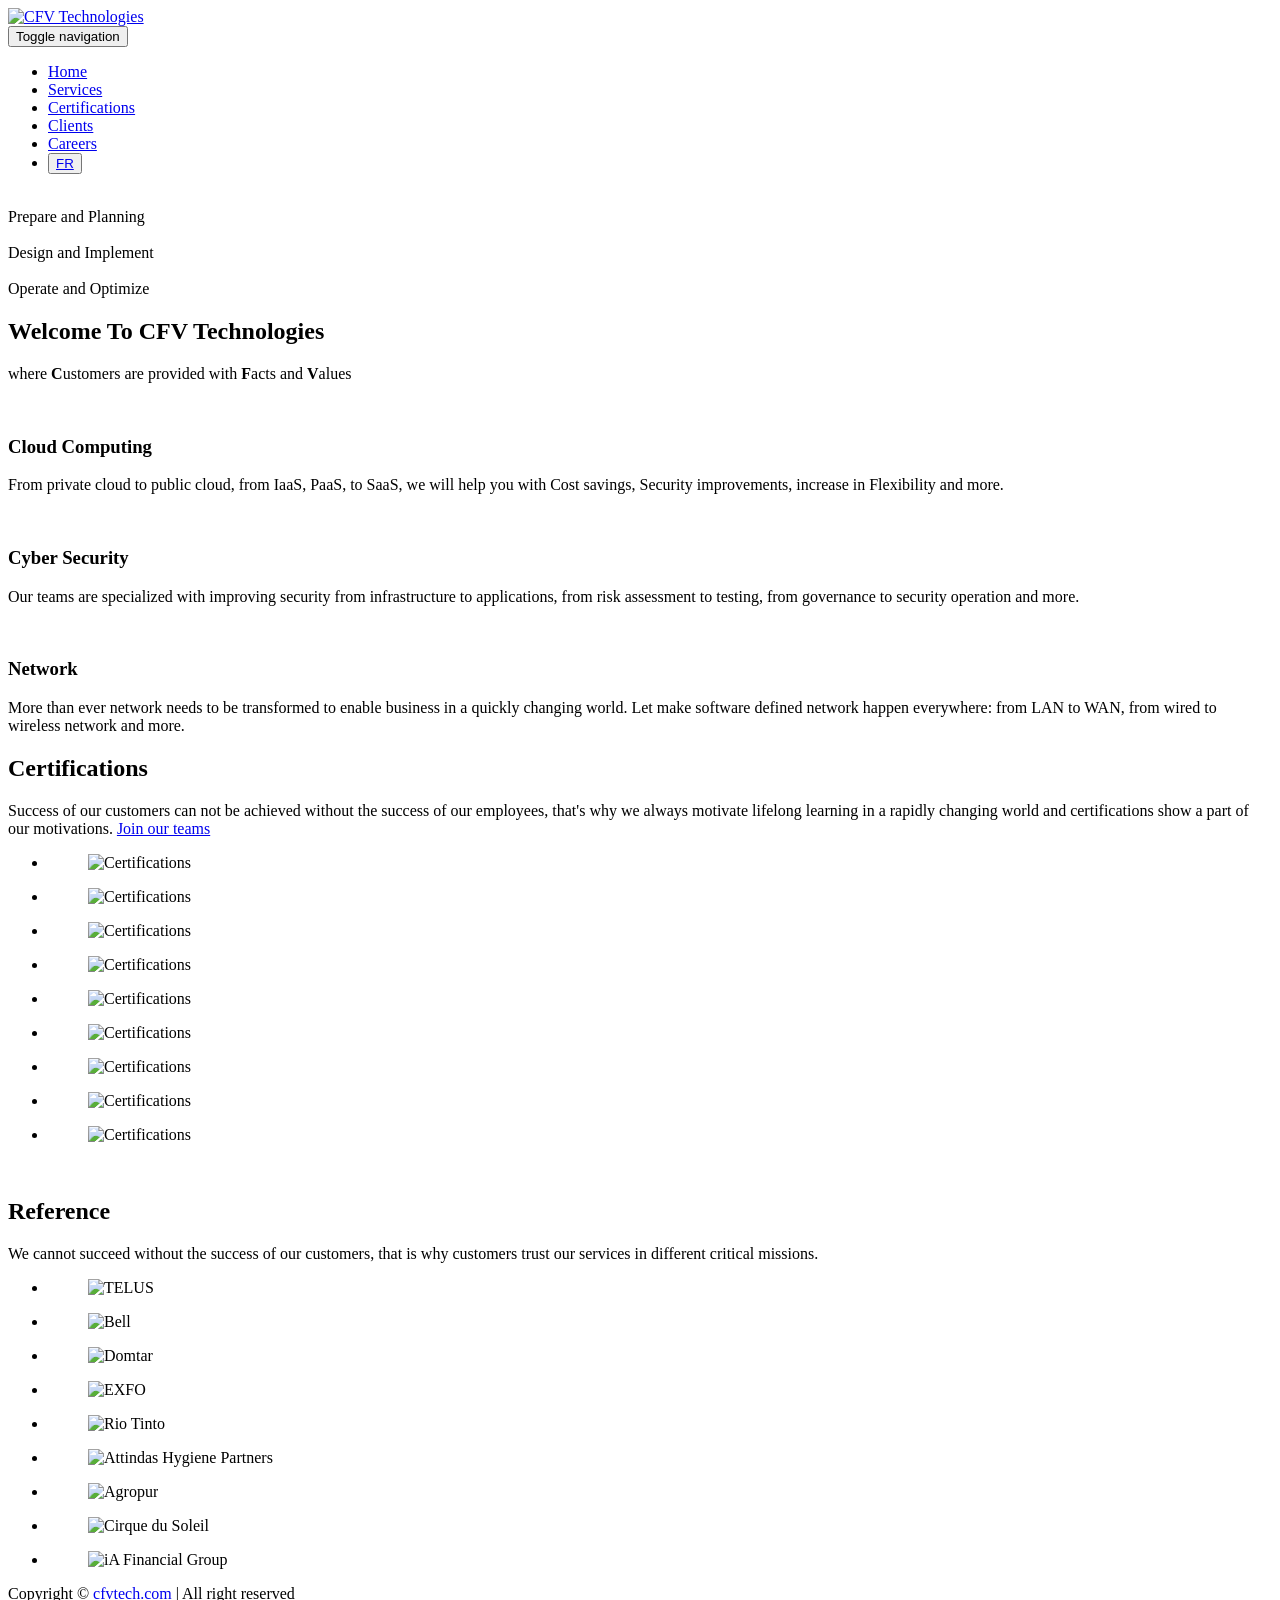
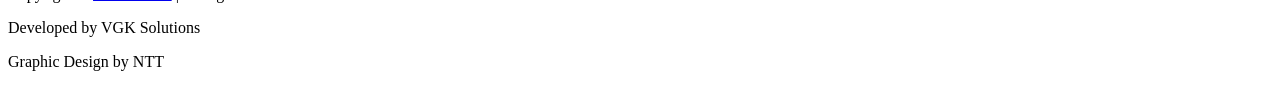
==== docs/en/index.html @ 9d57243c "Add files via upload" ====
<!DOCTYPE html>
<html lang="en">
<head>
    <meta charset="UTF-8">
    <meta name="viewport" content="width=device-width, initial-scale=1.0">
    <meta name="format-detection" content="telephone=no">
    <meta name="description" content="CFV Technologies – cloud computing, cyber security and network consulting.">
    <title>CFV Technologies</title>
    <link rel="canonical" href="https://cfvtech.com/en/">
    <link rel="alternate" hreflang="fr" href="https://cfvtech.com/">
    <link rel="alternate" hreflang="en" href="https://cfvtech.com/en/">
    <link rel="icon" href="../assets/images/logo.ico" type="image/x-icon">
    <link href="https://fonts.googleapis.com/css?family=Roboto|Open+Sans&amp;display=swap" rel="stylesheet">
    <link href="../assets/css/reset.css" rel="stylesheet">
    <link href="../assets/css/font-awesome.css" rel="stylesheet">
    <link href="../assets/css/bootstrap.css" rel="stylesheet">
    <link href="../assets/css/slick.css" rel="stylesheet">
    <link href="../assets/css/theme-color/default-theme.css" rel="stylesheet">
    <link href="../assets/css/styles.css" rel="stylesheet">
    <link href="../assets/css/static.css" rel="stylesheet">
</head>
<body class="page">
    <a class="scrollToTop" href="#"><i class="fa fa-angle-up"></i></a>
    <header id="mu-header">
        <div class="container">
            <nav class="navbar navbar-default mu-main-navbar" role="navigation">
                <div class="navbar-header">
                    <a class="navbar-brand" href="index.html"><img src="../assets/images/logo-1.jpg" alt="CFV Technologies"></a>
                    <div class="navbar-btn">
                        <button type="button" class="navbar-toggle collapsed" data-toggle="collapse" data-target="#navbar" aria-expanded="false" aria-controls="navbar">
                            <span class="sr-only">Toggle navigation</span>
                            <span class="icon-bar"></span><span class="icon-bar"></span><span class="icon-bar"></span>
                        </button>
                    </div>
                </div>
                <div id="navbar" class="navbar-collapse collapse">
                    <ul id="top-menu" class="nav navbar-nav navbar-right mu-main-nav">
                        <li><a href="index.html">Home</a></li>
                        <li><a href="#mu-services">Services</a></li>
                        <li><a href="#mu-certifications">Certifications</a></li>
                        <li><a href="#mu-reference">Clients</a></li>
                        <li><a href="careers.html">Careers</a></li>
                        <li><button class="btn-cfv btn-lang"><a href="../index.html" hreflang="fr" lang="fr">FR</a></button></li>
                    </ul>
                </div>
            </nav>
        </div>
    </header>
    <section id="mu-slider">
        <div class="mu-slider-area">
        <div class="mu-top-slider">
            <div class="mu-top-slider-single">
                <img src="../assets/images/slider-1-1.png" alt="">
                <div class="mu-top-slider-content"><span class="mu-slider-small-title">Prepare and Planning</span></div>
            </div>
            <div class="mu-top-slider-single">
                <img src="../assets/images/slider-2-2.png" alt="">
                <div class="mu-top-slider-content"><span class="mu-slider-small-title">Design and Implement</span></div>
            </div>
            <div class="mu-top-slider-single">
                <img src="../assets/images/slider-3-3.png" alt="">
                <div class="mu-top-slider-content"><span class="mu-slider-small-title">Operate and Optimize</span></div>
            </div>
        </div>
        </div>
    </section>

    <div id="mu-services">
        <div class="container">
        <div class="services-content">
            <div class="welcome-content">
                <h2>Welcome To CFV Technologies</h2>
                <p>where <strong>C</strong>ustomers are provided with <strong>F</strong>acts and <strong>V</strong>alues</p>
            </div>
            <div class="service-container">
                <div class="service-column">
                    <div class="service-icon"><img src="../assets/images/cloud.png" alt=""></div>
                    <div class="column-heading"><h3>Cloud Computing</h3></div>
                    <div class="service-text"><p>From private cloud to public cloud, from IaaS, PaaS, to SaaS, we will help you with Cost savings, Security improvements, increase in Flexibility and more.</p></div>
                </div>
                <div class="service-column">
                    <div class="service-icon"><img src="../assets/images/cyber.png" alt=""></div>
                    <div class="column-heading"><h3>Cyber Security</h3></div>
                    <div class="service-text"><p>Our teams are specialized with improving security from infrastructure to applications, from risk assessment to testing, from governance to security operation and more.</p></div>
                </div>
                <div class="service-column">
                    <div class="service-icon"><img src="../assets/images/network.png" alt=""></div>
                    <div class="column-heading"><h3>Network</h3></div>
                    <div class="service-text"><p>More than ever network needs to be transformed to enable business in a quickly changing world. Let make software defined network happen everywhere: from LAN to WAN, from wired to wireless network and more.</p></div>
                </div>
            </div>
        </div>
        </div>
    </div>

    <div id="mu-certifications">
        <div class="container">
            <div class="cert-content">
                <h2>Certifications</h2>
                <p>Success of our customers can not be achieved without the success of our employees, that's why we always motivate lifelong learning in a rapidly changing world and certifications show a part of our motivations. <span><a href="careers.html">Join our teams</a></span></p>
            </div>
        </div>
    <div class="animation-content">
        <div class="container">
            <div class="mu-chef-content">
                <ul class="mu-chef-nav">
                    <li><div class="mu-single-chef"><figure class="mu-single-chef-img"><img src="../assets/images/cert-1.png" alt="Certifications"></figure></div></li>
                    <li><div class="mu-single-chef"><figure class="mu-single-chef-img"><img src="../assets/images/cert-2.png" alt="Certifications"></figure></div></li>
                    <li><div class="mu-single-chef"><figure class="mu-single-chef-img"><img src="../assets/images/cert-3.png" alt="Certifications"></figure></div></li>
                    <li><div class="mu-single-chef"><figure class="mu-single-chef-img"><img src="../assets/images/cert-4.png" alt="Certifications"></figure></div></li>
                    <li><div class="mu-single-chef"><figure class="mu-single-chef-img"><img src="../assets/images/cert-5.png" alt="Certifications"></figure></div></li>
                    <li><div class="mu-single-chef"><figure class="mu-single-chef-img"><img src="../assets/images/cert-6.png" alt="Certifications"></figure></div></li>
                    <li><div class="mu-single-chef"><figure class="mu-single-chef-img"><img src="../assets/images/cert-7.png" alt="Certifications"></figure></div></li>
                    <li><div class="mu-single-chef"><figure class="mu-single-chef-img"><img src="../assets/images/cert-8.png" alt="Certifications"></figure></div></li>
                    <li><div class="mu-single-chef"><figure class="mu-single-chef-img"><img src="../assets/images/cert-9.png" alt="Certifications"></figure></div></li>
                </ul>
            </div>
        </div>
    </div>
    </div>

    <div id="mu-reference">
        <div class="container">
            <div class="ref-content">
                <div class="ref-img"><img src="../assets/images/logo-grey.png" alt=""></div>
                <div class="ref-container">
                    <h2>Reference</h2>
                    <p>We cannot succeed without the success of our customers, that is why customers trust our services in different critical missions.</p>
                </div>
            </div>
        </div>
    <div class="animation-content">
        <div class="container">
            <div class="mu-chef-content">
                <ul class="mu-chef-nav">
                    <li><div class="mu-single-chef"><figure class="mu-single-chef-img"><img src="../assets/images/telus.png" alt="TELUS"></figure></div></li>
                    <li><div class="mu-single-chef"><figure class="mu-single-chef-img"><img src="../assets/images/bell.png" alt="Bell"></figure></div></li>
                    <li><div class="mu-single-chef"><figure class="mu-single-chef-img"><img src="../assets/images/domtar.png" alt="Domtar"></figure></div></li>
                    <li><div class="mu-single-chef"><figure class="mu-single-chef-img"><img src="../assets/images/exfo.png" alt="EXFO"></figure></div></li>
                    <li><div class="mu-single-chef"><figure class="mu-single-chef-img"><img src="../assets/images/rio.png" alt="Rio Tinto"></figure></div></li>
                    <li><div class="mu-single-chef"><figure class="mu-single-chef-img"><img src="../assets/images/attindas.png" alt="Attindas Hygiene Partners"></figure></div></li>
                    <li><div class="mu-single-chef"><figure class="mu-single-chef-img"><img src="../assets/images/Agropur.png" alt="Agropur"></figure></div></li>
                    <li><div class="mu-single-chef"><figure class="mu-single-chef-img"><img src="../assets/images/Cirque.png" alt="Cirque du Soleil"></figure></div></li>
                    <li><div class="mu-single-chef"><figure class="mu-single-chef-img"><img src="../assets/images/IA_F.png" alt="iA Financial Group"></figure></div></li>
                </ul>
            </div>
        </div>
    </div>
    </div>

    <div id="mu-copyright">
        <div class="container">
            <div class="copyright">
                <div class="copyright-term">
                    <p class="footer--text">Copyright &copy; <a href="https://cfvtech.com" class="footer--text web__link">cfvtech.com</a> | All right reserved</p>
                    <p class="footer--text">Developed by VGK Solutions</p>
                    <p class="footer--text">Graphic Design by NTT</p>
                </div>
            </div>
        </div>
    </div>

    <script src="../assets/js/jquery.min.js"></script>
    <script src="../assets/js/bootstrap.js"></script>
    <script src="../assets/js/slick.js"></script>
    <script src="../assets/js/site.js"></script>
</body>
</html>
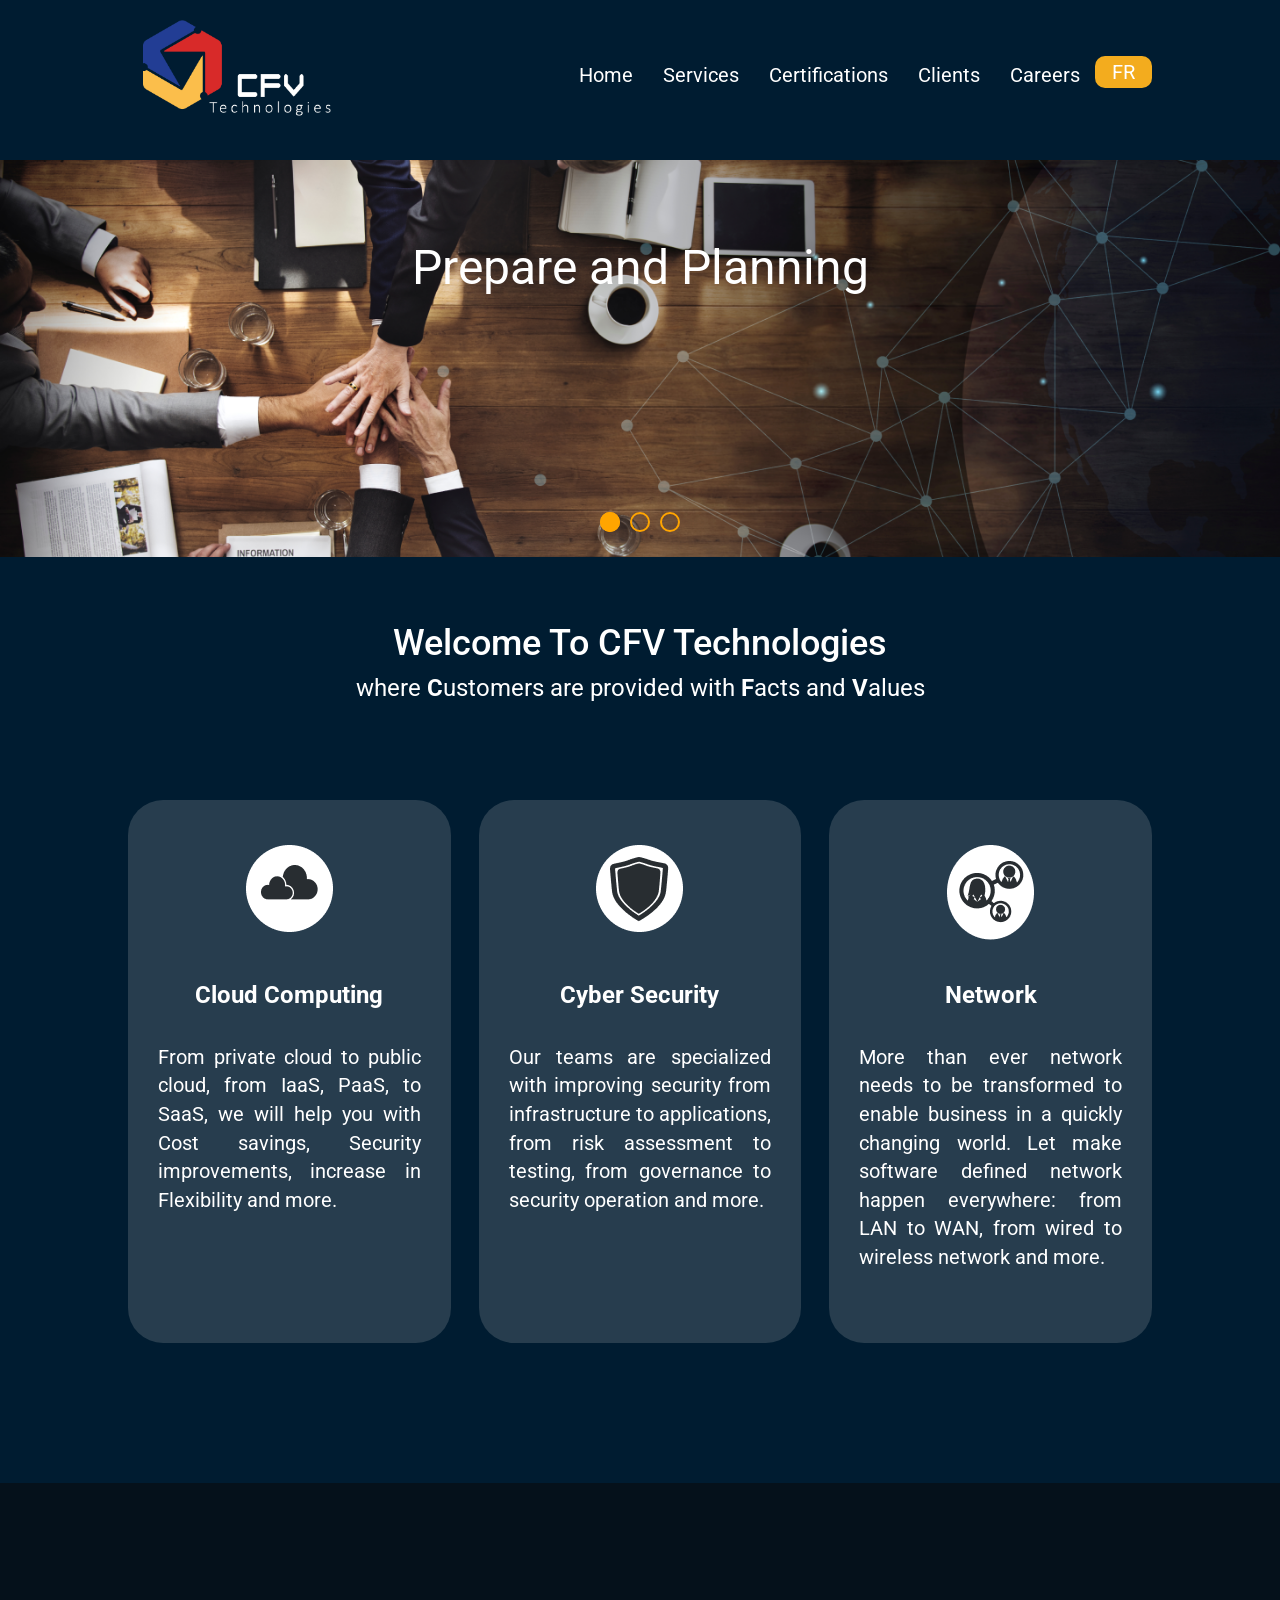
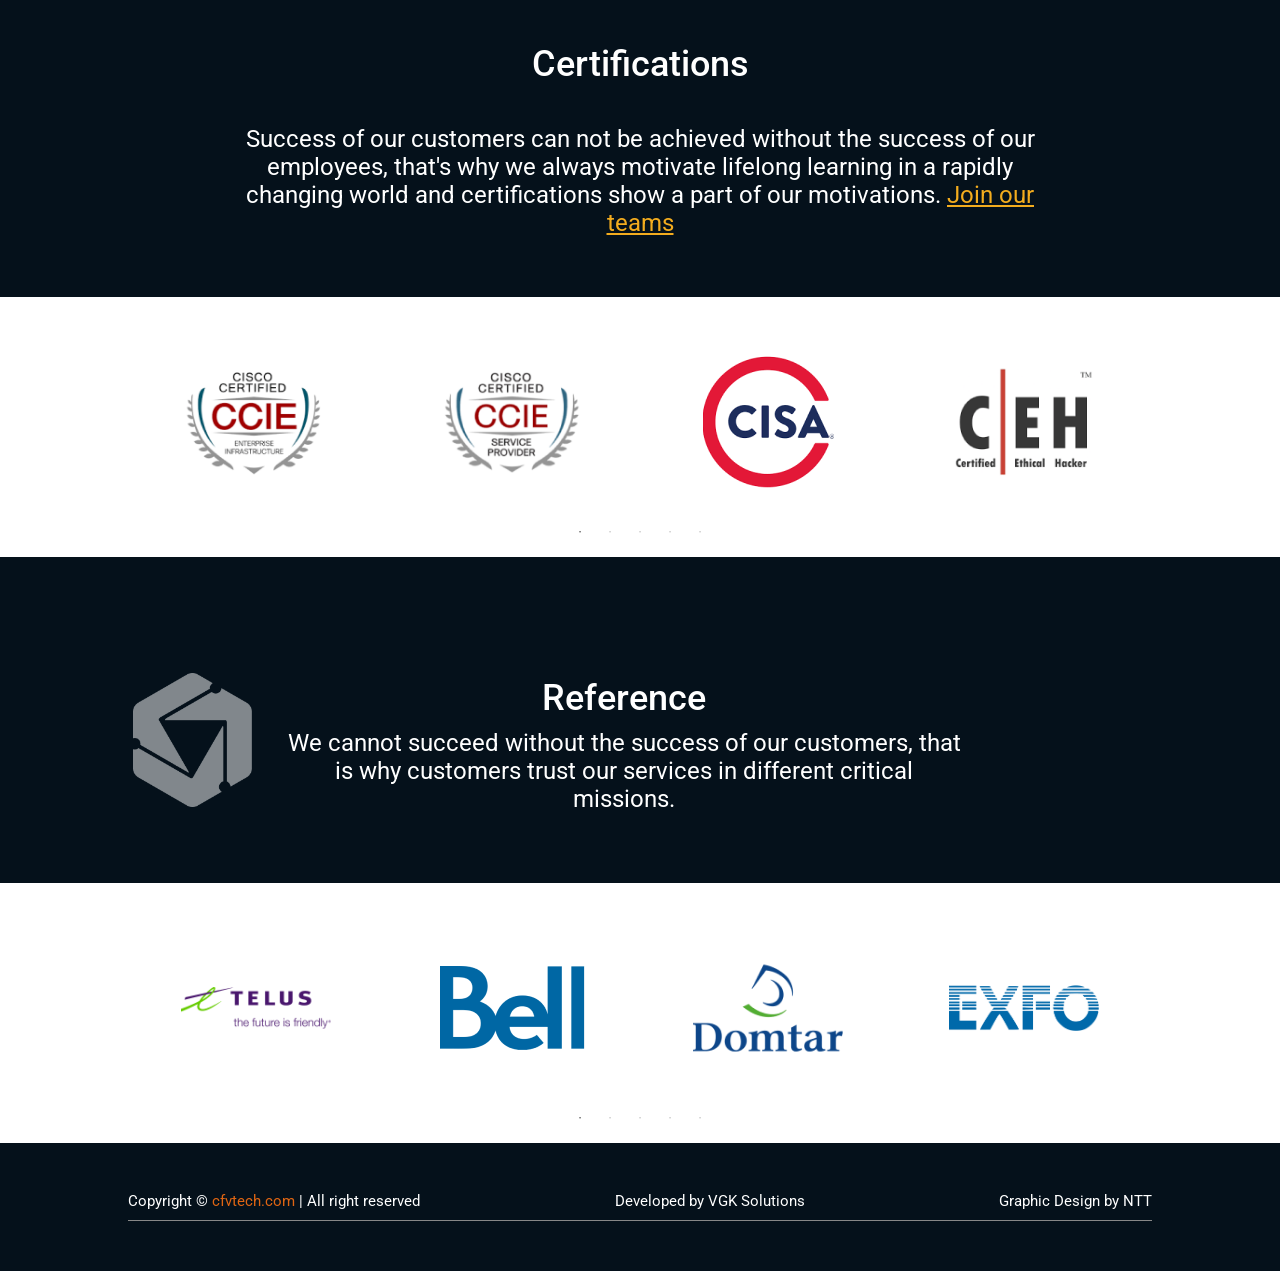
==== commit b47c2427: "Add files via upload" ====
--- a/docs/en/index.html
+++ b/docs/en/index.html
@@ -17,7 +17,7 @@
     <link href="../assets/css/slick.css" rel="stylesheet">
     <link href="../assets/css/theme-color/default-theme.css" rel="stylesheet">
     <link href="../assets/css/styles.css" rel="stylesheet">
-    <link href="../assets/css/static.css" rel="stylesheet">
+    <link href="../assets/css/static.css?v=2026-10-15b" rel="stylesheet">
 </head>
 <body class="page">
     <a class="scrollToTop" href="#"><i class="fa fa-angle-up"></i></a>
@@ -163,6 +163,6 @@
     <script src="../assets/js/jquery.min.js"></script>
     <script src="../assets/js/bootstrap.js"></script>
     <script src="../assets/js/slick.js"></script>
-    <script src="../assets/js/site.js"></script>
+    <script src="../assets/js/site.js?v=2026-10-15b"></script>
 </body>
 </html>
--- a/docs/assets/css/theme-color/default-theme.css
+++ b/docs/assets/css/theme-color/default-theme.css
@@ -0,0 +1,106 @@
+
+/*=======================================
+Template Design By MarkUps.
+Author URI : http://www.markups.io/
+========================================*/
+
+.scrollToTop {
+  background-color: #FFA500;
+  border: 2px solid #FFA500;
+}
+
+.mu-readmore-btn,
+.mu-browsmore-btn,
+.mu-main-navbar .mu-main-nav li a:hover,
+.mu-main-navbar .mu-main-nav li a:focus,
+.navbar-default .navbar-nav > .active > a,
+.navbar-default .navbar-nav > .active > a:hover,
+.navbar-default .navbar-nav > .active > a:focus,
+.mu-top-slider .mu-top-slider-single .mu-top-slider-content .mu-slider-small-title,
+.mu-about-us-right ul li:before,
+.mu-title .mu-subtitle,
+.mu-menu-item-nav li .media .media-body .media-heading a:hover,
+.mu-menu-item-nav li .media .media-body .media-heading a:focus,
+.mu-menu-item-nav li .media .media-body .mu-menu-price,
+.mu-chef-nav .slick-list li .mu-single-chef .mu-single-chef-info h4,
+.mu-footer-copyright p a:hover,
+.mu-footer-copyright p a:focus,
+.navbar-default .navbar-nav .open .dropdown-menu > li > a:hover,
+.navbar-default .navbar-nav .open .dropdown-menu > li > a:focus,
+.mu-main-navbar .navbar-header .navbar-brand span {
+  color: #FFA500;
+}
+
+.mu-readmore-btn::after,
+.mu-testimonial-slider .slick-dots li,
+.mu-top-slider .slick-dots li button,
+.mu-opening-hour {
+  border: 2px solid #FFA500;
+}
+
+.mu-readmore-btn:hover,
+.mu-readmore-btn:focus,
+.mu-restaurant-menu li a,
+.mu-testimonial-slider .slick-dots .slick-active,
+.mu-chef-nav .slick-list li .mu-single-chef .mu-single-chef-social a:hover,
+.mu-chef-nav .slick-list li .mu-single-chef .mu-single-chef-social a:focus,
+.mu-footer-social a:hover,
+.mu-footer-social a:hover,
+.navbar-default .navbar-toggle .icon-bar,
+.datepicker .datepicker-switch:hover,
+.datepicker .prev:hover,
+.datepicker .next:hover,
+.datepicker tfoot tr th:hover,
+.datepicker table tr td.day:hover,
+.mu-counter-nav li .mu-single-counter,
+.mu-top-slider .slick-dots li.slick-active button::before  {
+  background-color: #FFA500;
+}
+
+.mu-readmore-btn:hover::after,
+.mu-readmore-btn:focus::after,
+.mu-reservation-form input[type="text"]:focus,
+.mu-reservation-form input[type="email"]:focus,
+.mu-reservation-form select:focus,
+.mu-reservation-form textarea:focus,
+.mu-contact-form input[type="text"]:focus,
+.mu-contact-form input[type="email"]:focus,
+.mu-contact-form textarea:focus {
+  border-color: #FFA500;
+}
+
+.mu-browsmore-btn:hover,
+.mu-browsmore-btn:focus,
+.mu-top-slider .slick-prev:hover,
+.mu-top-slider .slick-prev:focus,
+.mu-top-slider .slick-next:hover,
+.mu-top-slider .slick-next:focus,
+.mu-send-btn:hover,
+.mu-send-btn:focus {
+  background-color: #FFA500;
+  border-color: #FFA500;
+}
+
+
+.mu-restaurant-menu li a:hover,
+.mu-restaurant-menu li a:focus,
+.mu-restaurant-menu li.active a,
+.mu-restaurant-menu li.active a:hover,
+.mu-restaurant-menu li.active a:focus {
+  color: #FFA500;
+  border-color: #FFA500 #FFA500 transparent;
+}
+
+
+
+
+
+
+
+
+
+
+/*=======================================
+Template Design By MarkUps.
+Author URI : http://www.markups.io/
+========================================*/
--- a/docs/assets/css/styles.css
+++ b/docs/assets/css/styles.css
@@ -0,0 +1,1940 @@
+/*==========
+ BASIC
+============*/
+@import url("https://fonts.googleapis.com/css?family=Roboto");
+body {
+    min-height: 100vh;
+}
+.page {
+    font-family: "Roboto";
+    width: 100%;
+    
+}
+.container {
+  width: 90%;
+  padding-right: 5%;
+  padding-left: 5%;
+}
+a {
+  color: #ffffff;
+  text-decoration: none;
+}
+a:hover,
+a:focus {
+  color: #ffffff;
+  text-decoration: none;
+}
+
+button {
+  border: none;
+}
+
+img {
+  border: none;
+  max-width: 100%;
+}
+
+.logo-wrap {
+  width: auto;
+}
+
+.logo {
+  width: 107px;
+  cursor: pointer;
+}
+
+.btn-cfv {
+  background-color: #f3ac1e;
+  color: #ffffff;
+  cursor: pointer;
+}
+figure {
+  margin-block-start: 0;
+  margin-block-end: 0;
+  margin-inline-start: 0;
+  margin-inline-end: 0;
+}
+
+/*==================
+   HEADER SECTION
+  ====================*/
+
+#mu-header {
+  background-color: #001c31;
+  position: fixed;
+  left: 0;
+  top: 0;
+  right: 0;
+  width: 100%;
+  z-index: 999;
+}
+
+/*==================
+   NAVBAR SECTION
+  ====================*/
+.mu-main-navbar {
+  background-color: transparent;
+  border: none;
+  padding-top: 20px;
+  padding-bottom: 20px;
+  margin-bottom: 0;
+  -webkit-transition: all 0.5s;
+  -moz-transition: all 0.5s;
+  -ms-transition: all 0.5s;
+  -o-transition: all 0.5s;
+  transition: all 0.5s;
+}
+
+.mu-main-navbar .mu-main-nav {
+  margin-top: 30px;
+}
+
+.mu-main-navbar .mu-main-nav li a {
+  color: #fff;
+  font-size: 20px;
+  -webkit-transition: all 0.5s;
+  -moz-transition: all 0.5s;
+  -ms-transition: all 0.5s;
+  -o-transition: all 0.5s;
+  transition: all 0.5s;
+}
+
+.mu-main-navbar .mu-main-nav .dropdown-menu {
+  background-color: #fff;
+  border-radius: 0;
+}
+
+.mu-main-navbar .mu-main-nav .dropdown-menu li a {
+  padding: 10px 20px;
+}
+
+.btn-lang {
+    display: flex;
+    align-items: center;
+    justify-content: center;
+    width: 57px;
+    height: 32px;
+    font-size: 24px;
+    border-radius: 10px;
+    text-align: center;
+    margin-top: 6px;
+}
+
+.mu-main-navbar .mu-main-nav li .btn-lang a {
+    padding: 0;   
+}
+
+.mu-main-navbar .navbar-header .navbar-brand {
+    color: #333;
+    display: inline-block;
+    font-weight: 700;
+    font-size: 45px;
+    padding-top: 0px;
+    height: 100px;
+    padding-bottom: 0px;
+    -webkit-transition: all 0.5s;
+    -moz-transition: all 0.5s;
+    -ms-transition: all 0.5s;
+    -o-transition: all 0.5s;
+    transition: all 0.5s;
+}
+
+.mu-main-navbar .navbar-header .navbar-brand img {
+  width: 100%;
+  max-height: 100%;
+  margin-top: 0px;
+}
+
+.mu-main-navbar .navbar-header .navbar-brand-small {
+  margin-top: 16px;
+  width: 105px;
+}
+
+.mu-main-navbar .navbar-header .navbar-brand-small span {
+  margin-top: -4px;
+}
+
+.navbar-default .navbar-nav > .active > a,
+.navbar-default .navbar-nav > .active > a:hover,
+.navbar-default .navbar-nav > .active > a:focus {
+  background-color: transparent;
+}
+
+/*scrol to top*/
+
+.scrollToTop {
+  bottom: 60px;
+  color: #fff;
+  display: none;
+  font-size: 30px;
+  line-height: 50px;
+  position: fixed;
+  right: 20px;
+  text-align: center;
+  text-decoration: none;
+  width: 55px;
+  z-index: 999;
+  -webkit-transition: all 0.5s ease 0s;
+  -moz-transition: all 0.5s ease 0s;
+  -ms-transition: all 0.5s ease 0s;
+  -o-transition: all 0.5s ease 0s;
+  transition: all 0.5s ease 0s;
+  height: 55px;
+  border-radius: 50%;
+}
+
+.scrollToTop:hover,
+.scrollToTop:focus {
+  color: #fff;
+}
+/*==================
+	SLIDER SECTION
+====================*/
+
+#mu-slider {
+    display: flex;
+    background-color: #001c31;
+    width: 100%;
+}
+
+.mu-slider-area {
+  display: flex;
+  padding-top: 16rem;
+  width: 100%;
+}
+
+.mu-top-slider {
+  display: flex;
+  width: 100%;
+}
+
+.mu-top-slider-single {
+  display: flex;
+  width: 100%;
+}
+.slick-track {
+    margin: 0;
+    column-gap: 0px;
+}
+
+.mu-top-slider .mu-top-slider-single:after {
+    background-color: rgba(0, 0, 0, 0);
+    bottom: 0;
+    content: "";
+    left: 0;
+    position: absolute;
+    right: 0;
+    top: 0;
+    z-index: 9;
+    width: 100%;
+}
+
+.mu-top-slider .mu-top-slider-single img {
+  width: 100%;
+  height: auto;
+}
+
+.mu-top-slider .mu-top-slider-single .mu-top-slider-content {
+  position: absolute;
+  left: 0;
+  top: 20%;
+  right: 0;
+  text-align: center;
+  z-index: 99;
+}
+
+.mu-top-slider
+  .mu-top-slider-single
+  .mu-top-slider-content
+  .mu-slider-small-title {
+  font-family: "Roboto";
+  font-size: 48px;
+  line-height: 56px;
+  color: #ffffff;
+}
+
+.mu-top-slider .mu-top-slider-single .mu-top-slider-content .mu-slider-title {
+  color: #fff;
+  font-size: 70px;
+  line-height: 90px;
+}
+
+.mu-top-slider .slick-prev::before {
+  content: "\f177";
+  font-family: fontAwesome;
+}
+
+.mu-top-slider .slick-next::before {
+  content: "\f178";
+  font-family: fontAwesome;
+}
+
+.mu-top-slider .slick-prev,
+.mu-top-slider .slick-next {
+  background-color: transparent;
+  border: 2px solid #888;
+  height: 60px;
+  top: 50%;
+  width: 70px;
+  -webkit-transition: all 0.5s;
+  -moz-transition: all 0.5s;
+  -ms-transition: all 0.5s;
+  -o-transition: all 0.5s;
+  transition: all 0.5s;
+}
+
+.mu-top-slider .slick-prev::before,
+.mu-top-slider .slick-next::before {
+  color: #888;
+}
+
+.mu-top-slider .slick-prev:hover,
+.mu-top-slider .slick-prev:focus,
+.mu-top-slider .slick-next:hover,
+.mu-top-slider .slick-next:focus {
+  color: #fff;
+}
+
+.mu-top-slider .slick-prev:hover::before,
+.mu-top-slider .slick-prev:focus::before,
+.mu-top-slider .slick-next:hover::before,
+.mu-top-slider .slick-next:focus::before {
+  color: #fff;
+}
+
+.mu-top-slider .slick-prev {
+  left: 20px;
+}
+
+.mu-top-slider .slick-next {
+  right: 20px;
+}
+
+.mu-top-slider .slick-dots {
+  bottom: 20px;
+}
+
+.mu-top-slider .slick-dots li button {
+  border-radius: 50%;
+}
+
+.mu-top-slider .slick-dots li button::before {
+  color: transparent;
+  background: transparent;
+  border-radius: 50%;
+  -webkit-transition: all 0.5s;
+  -o-transition: all 0.5s;
+  transition: all 0.5s;
+}
+
+.mu-top-slider .slick-dots li.slick-active button::before {
+  color: transparent;
+  border-radius: 50%;
+  opacity: 1;
+}
+/*=============================================
+=            SERVICES SECTION                   =
+=============================================*/
+#mu-services {
+    background-color: #001c31;
+    width: 100%;
+}
+
+.services-content {
+    display: flex;
+    flex-direction: column;
+    align-items: center;
+    padding-top: 40px;   
+}
+.welcome-content {
+  display: flex;
+  flex-direction: column;
+  align-items: center;
+  justify-content: center;
+  color: #ffffff;
+  padding-bottom: 38px;
+}
+
+.welcome-content h2 {
+  font-size: 36px;
+  line-height: 42px;
+}
+
+.welcome-content p {
+  font-size: 24px;
+  line-height: 28px;
+}
+.service-container {
+  display: flex;
+  align-items: flex-start;
+  justify-content: space-between;
+  width: 100%; 
+  background-repeat: no-repeat;
+  background-size: cover;
+  padding-top: 50px;
+  padding-bottom: 140px;
+}
+.service-column {
+    display: flex;
+    flex-direction: column;
+    align-items: center;    
+    width: 30%;    
+    padding: 45px 45px 45px 45px;
+    background-color: rgba(196, 196, 196, 0.2);
+    border-radius: 35px;
+    font-family: "Roboto";
+}
+/*Icons*/
+.service-icon {
+  width: 87px;
+  height: 87px;
+}
+
+.service-icon img {
+    max-width: 100%;
+}
+
+.column-heading {
+  display: flex;
+  align-items: center;
+  padding-top: 30px;
+
+}
+
+.column-heading h3 {
+  color: #ffffff;
+  font-size: 24px;
+  font-weight: 700;
+  text-align: center;
+}
+
+.service-text {
+    display: flex;
+    align-items: flex-start;
+    justify-content: flex-start;    
+    padding-bottom: 50px;
+    padding-top: 25px;
+    height: 230px;
+}
+
+.service-text p {
+    padding-bottom: 2rem;
+    color: #ffffff;
+    font-size: 20px;
+    text-align: justify;
+}
+
+.service-btn-block {
+    bottom: 0;
+    margin-bottom: 0px;
+    margin-top: 40px;
+}
+
+.btn-more {
+    border-radius: 10px;
+    width: 156px;
+    height: 44px;
+    bottom: 0;
+}
+.btn-more a {
+  color: #ffffff;
+  font-size: 20px;
+  font-weight: 600;
+  line-height: 24px;
+  border: none;
+}
+.btn-more:hover {
+  background-color: #085a85;
+}
+
+/*=============================================
+=            CERTIFICATIONS SECTION            =
+=============================================*/
+#mu-certifications {    
+    background-color: #05111b;     
+    border-bottom: none;
+    width: 100%;
+}
+
+.cert-content {
+  display: flex;
+  flex-direction: column;
+  align-items: center;
+  color: #ffffff;
+  font-family: "Roboto";
+  padding-top: 140px;
+  padding-left: 100px;
+  padding-right: 100px;  
+}
+
+.cert-content h2 {
+  font-size: 36px;
+  line-height: 42px;
+  padding-bottom: 30px;
+}
+
+    .cert-content p {
+        text-align: center;
+        font-size: 24px;
+        line-height: 28px;
+        padding-bottom: 50px;
+    }
+
+.cert-content > p > span > a {
+  color: #f3ac1e;
+  text-decoration: underline;
+  cursor: pointer;
+}
+.animation-content {
+  background-color: #ffffff;
+  padding-top: 50px;
+  padding-bottom: 50px;
+}
+
+.mu-chef-content {
+  display: flex;
+}
+
+.mu-chef-nav {
+  display: flex;
+  align-items: center;
+  justify-content: center;
+  width: 100%;
+}
+
+.mu-chef-nav .slick-list li {
+  overflow: hidden;
+  display: flex;
+  align-items: center;
+  justify-content: center;
+}
+
+.mu-chef-nav .slick-list li:first-child {
+  margin-left: 0;
+}
+
+.mu-chef-nav .slick-list li:last-child {
+  margin-right: 0;
+}
+
+.mu-chef-nav .slick-list li .mu-single-chef {
+  display: flex;
+  align-items: center;
+  justify-content: center;
+  width: 150px;
+  height: 150px;
+}
+
+.mu-chef-nav .slick-list li .mu-single-chef:hover .mu-single-chef-social {
+  bottom: 0;
+  opacity: 1;
+}
+
+.mu-chef-nav .slick-list li .mu-single-chef .mu-single-chef-img {
+  display: flex;
+  align-items: center;
+  justify-content: center;
+}
+
+.mu-chef-nav .slick-list li .mu-single-chef .mu-single-chef-img img {
+  width: 100%;
+  max-height: 150px;
+  align-items: center;
+}
+
+/*=============================================
+=            REFERENCE SECTION           =
+=============================================*/
+#mu-reference {
+    background-color: #05111b;       
+    width: 100%;
+    padding-top: 100px;
+}
+
+.ref-content {
+  display: flex;
+  align-items: center;
+  padding-bottom: 60px;
+}
+.ref-container {
+  display: flex;
+  flex-direction: column;
+  align-items: center;
+  padding-left: 0;
+  width: 60%;
+  color: #ffffff;
+}
+.ref-container h2 {
+  font-size: 36px;
+  line-height: 42px;
+}
+
+.ref-container p {
+  text-align: center;
+  font-size: 24px;
+  line-height: 28px;
+  width: 685px;
+}
+.ref-img {
+  width: 20%;
+  padding-left: 5px;
+}
+.ref-img img {
+  max-width: 80%;
+}
+
+/*=============================================
+=            CONTACT SECTION           =
+=============================================*/
+#mu-contact {
+  background-color: #001c31;
+  padding-top: 120px;
+  padding-bottom: 80px;
+}
+.contact-content-container {
+    width: 100%;
+    display: flex;
+    align-items: center;    
+    justify-content: center;
+}
+
+#mu-copyright {
+    padding-top: 50px;
+    padding-bottom: 50px;
+    background-color: #05111b;
+    width: 100%;
+}
+
+.copyright {
+    display: flex;
+    flex-direction: column;
+    width: 100%;
+}
+
+.copyright-term {
+    display: flex;   
+    border-bottom: 1px solid #888;
+    align-items: stretch;
+    justify-content: space-between;   
+    font-size: 0.75rem;    
+}
+
+.design-by {
+    border-bottom: none;
+    padding-top: 20px;
+}
+
+.contact-content {
+    width: 65%;
+    color: #ffffff;
+}
+
+.footer--text {
+    font-family: Roboto;
+    font-size: 1.5rem;
+    color: #ffffff;   
+    line-height: 1.75rem;
+}
+.footer-rec--text {
+    color: #001c31;
+}
+.web__link {
+    font-size: 1.5rem;
+    color: rgb(223, 101, 19);
+    text-decoration: none;
+    cursor: pointer;
+}
+
+
+
+.btn-send-ms {
+  width: 169px;
+  height: 49px;
+  border-radius: 28px;
+  font-size: 20px;
+  font-weight: 700;
+  margin-top: 20px;
+}
+
+.contact-info h2 {
+  font-size: 36px;
+  font-weight: 700;
+}
+.contact-email {
+  display: flex;
+  align-items: center;
+  column-gap: 5px;
+  padding-bottom: 40px;
+}
+.contact-email i span {
+  padding-left: 10px;
+  font-family: "Roboto";
+  font-size: 18px;
+  font-weight: 700;
+}
+
+.form-group {
+  margin-bottom: 15px;
+}
+
+.mu-contact-left .form-group label {
+  font-size: 16px;
+  margin-bottom: 8px;
+  letter-spacing: 0.5px;
+}
+
+.mu-contact-form input[type="text"],
+.mu-contact-form input[type="email"] {
+  color: #000;
+  border-radius: 0;
+  height: 60px;
+}
+
+.mu-contact-form input[type="text"]:focus,
+.mu-contact-form input[type="email"]:focus {
+  box-shadow: none;
+}
+
+.mu-contact-form textarea {
+  color: #000;
+  border-radius: 0;
+  padding: 10px;
+}
+
+.mu-contact-form textarea:focus {
+  box-shadow: none;
+}
+
+.mu-contact-right {
+  display: inline;
+  float: left;
+  padding: 0 30px;
+  width: 100%;
+}
+
+.mu-contact-right .mu-contact-widget {
+  display: inline;
+  float: left;
+  margin-bottom: 25px;
+  width: 100%;
+}
+
+.mu-contact-right .mu-contact-widget h3 {
+  margin-top: 0px;
+  padding-bottom: 10px;
+  display: inline-block;
+}
+
+.mu-contact-right .mu-contact-widget > p {
+  letter-spacing: 0.5px;
+  line-height: 26px;
+}
+
+.mu-contact-right .mu-contact-widget address {
+  margin-top: 20px;
+}
+
+.mu-contact-right .mu-contact-widget address p {
+  letter-spacing: 0.5px;
+}
+
+.mu-contact-right .mu-contact-widget address p i {
+  margin-right: 10px;
+  width: 20px;
+  text-align: center;
+}
+
+.mu-contact-right .mu-contact-widget address p span {
+  display: inline-block;
+  margin-right: 20px;
+  min-width: 130px;
+}
+
+#form-messages {
+  margin-bottom: 10px;
+  background-color: #fff;
+}
+
+.success {
+  padding: 1em;
+  margin-bottom: 0.75rem;
+  text-shadow: 0 1px 0 rgba(255, 255, 255, 0.5);
+  color: #468847;
+  background-color: #dff0d8;
+  border: 1px solid #d6e9c6;
+  -webkit-border-radius: 4px;
+  -moz-border-radius: 4px;
+  border-radius: 4px;
+}
+
+.error {
+  padding: 1em;
+  margin-bottom: 0.75rem;
+  text-shadow: 0 1px 0 rgba(255, 255, 255, 0.5);
+  color: #b94a48;
+  background-color: #f2dede;
+  border: 1px solid rgba(185, 74, 72, 0.3);
+  -webkit-border-radius: 4px;
+  -moz-border-radius: 4px;
+  border-radius: 4px;
+}
+
+/*=============================================
+=            Recruitment Page            =
+=============================================*/
+
+#rec-intro {
+  background-color: #ffffff;
+  padding-top: 16rem;
+  padding-bottom: 80px;
+}
+.rec-content {
+  display: flex;
+  align-items: center;
+  justify-content: stretch;
+  padding-top: 4rem;
+}
+.rec-intro-content {
+  width: 60%;
+  padding-left: 6rem;
+}
+
+.rec-intro-content h2 {
+  color: #001c31;
+  font-size: 36px;
+  font-family: "Roboto";
+  font-weight: 700;
+  padding-bottom: 30px;
+}
+
+.rec-intro-content p {
+  width: 65%;
+  color: #001c31;
+  font-size: 24px;
+  font-family: "Roboto";
+}
+
+.intro-img-phone {
+    display: none;
+}
+
+.intro-img {
+    display: flex;
+    justify-content: end;
+    position: relative;
+    width: 35%;
+}
+
+.intro-img-1 {
+  position: relative;
+  left: 0px;
+  top: 40px;
+  width: 485px;
+}
+.intro-img-2 {
+  position: absolute;
+  left: 125px;
+  top: 130px;
+  width: 485px;
+}
+/*Position*/
+#position {
+  background-color: #001c31;
+  padding-top: 100px;
+  padding-bottom: 94px;
+}
+.position-content {
+  padding-left: 6rem;
+  display: flex;
+  flex-direction: column;
+}
+
+.rec-position h2,
+.rec-position p {
+  font-family: "Roboto";
+  color: #ffffff;
+}
+
+.rec-position h2 {
+  font-size: 36px;
+  font-weight: 700;
+}
+.rec-position p {
+  font-size: 24px;
+}
+
+.rec-position-container {
+  display: flex;
+  flex-direction: column; 
+  background-repeat: no-repeat;
+  background-size: cover;
+  padding-top: 100px;
+  padding-bottom: 60px;
+  padding-right: 120px;
+  width: 100%;
+}
+.rec-position-content {
+  display: flex;
+  column-gap: 100px;
+  align-items: center;
+  width: 100%;
+}
+
+.rec-position-content-second {
+  margin-top: 100px;
+  margin-right: 6rem;
+  justify-content: end;
+}
+
+.rec-block {
+  display: flex;
+  flex-direction: column;
+  align-items: flex-start;
+  width: 500px;
+  height: 400px;
+  background-color: #ffffff;
+  border-radius: 48px;
+  padding: 50px;
+}
+
+.rec-block h3 {
+  font-size: 24px;
+  font-weight: 600;
+  color: #001c31;
+  font-family: "Roboto";
+  padding-bottom: 55px;
+}
+
+.rec-job-content {
+  display: flex;
+  flex-wrap: wrap;
+  column-gap: 20px;
+  row-gap: 20px;
+}
+
+.rec-job-detail {
+  display: flex;
+  align-items: center;
+  justify-content: center;
+  background-color: rgba(196, 196, 196, 0.7);
+  border-radius: 10px;
+  text-align: center;
+  width: 116px;
+  height: 73px;
+}
+.rec-job-detail p {
+  color: #001c31;
+  font-size: 16px;
+  font-family: "Roboto";
+  margin: 0;
+}
+
+/*Job contact*/
+.contact-recruitment {
+  background-color: #ffffff;
+  padding-top: 45px;
+  padding-bottom: 45px;
+}
+.contact-rec-info h2 {
+  font-size: 36px;
+  font-weight: 700;
+  color: #001c31;
+}
+.contact-rec-email {
+  display: flex;
+  align-items: center;
+  column-gap: 5px;
+  padding-bottom: 40px;
+  color: #001c31;
+}
+.contact-rec-email i span {
+  padding-left: 10px;
+  font-family: "Roboto";
+  font-size: 18px;
+  font-weight: 700;
+  color: #001c31;
+}
+
+.rec-form {
+  background-color: #c4c4c4;
+}
+
+/*=============================================
+=            Thank you Page          =
+=============================================*/
+.thankyou {
+  background-color: #001c31;
+  background-image: url("../images/thankyou-img.png");
+  background-repeat: no-repeat;
+  background-size: cover;
+}
+
+/*=============================================
+=            RESPONSIVE DESIGN          =
+=============================================*/
+/**Desktop, laptop*/
+@media only screen and (max-width: 1714px) {
+    #mu-reference {
+        padding-top: 100px;
+    }
+  
+    /*Service*/
+ .service-text {
+     height: 250px;
+ }
+}
+
+@media only screen and (max-width: 1587px) {
+    /*Service*/
+    .service-text {
+        height: 280px;
+    }
+
+    /**Recruitment page*/
+    .intro-img-2 {
+        left: 90px;
+    }
+
+    .intro-img-1 {
+        top: 30px;
+    }
+    .form-group-rec {
+        margin-bottom: 0;
+    }
+    .form-control {
+        height: 50px;
+    }
+}
+
+@media only screen and (max-width: 1569px) {
+    /**Recruitment page*/
+    .position-content {
+        width: 100%;
+    }
+    .rec-position-container {
+        padding-right: 0;
+    }
+    .rec-block {
+        padding: 40px;
+        height: 350px;
+    }
+    .rec-block h3 {
+        padding-bottom: 20px;
+    }
+
+}
+
+@media only screen and (max-width: 1470px) {
+    /**Service*/
+    .service-column {
+        height: 650px;
+    }
+
+    .rec-position-content-second {
+        margin-left: 6rem;
+    }
+}
+
+    @media only screen and (max-width: 1440px) {
+        /**Service*/
+        .service-column {
+            height: 670px;
+        }
+
+        .service-btn-block {
+            margin-top: 80px;
+        }
+
+        /**Recruitment page*/
+        .intro-img-2 {
+            left: 70px;
+            top: 110px;
+            width: 430px;
+        }
+
+        .intro-img-1 {
+            top: 20px;
+        }
+    }
+
+    @media only screen and (max-width: 1350px) {
+        /**Service*/
+        .service-column {
+            padding: 45px 30px 45px 30px;
+        }
+
+        /**Recruitment page*/
+        .intro-img-2 {
+            top: 95px;
+            width: 400px;
+        }
+
+        .rec-block {
+            padding: 35px;
+        }
+    }
+
+    @media only screen and (max-width: 1300px) {
+        .rec-block {
+            padding: 25px;
+        }
+    }
+
+    @media only screen and (max-width: 1280px) {
+
+        .service-column {
+            width: 31.5%;
+        }
+
+        .rec-block {
+            height: 320px;
+        }
+        .rec-position-content {
+            column-gap: 65px;
+        }
+        .rec-position-content-second {
+            margin-top: 65px;
+        }
+
+        /**Reference*/
+        .ref-img {
+            width: 15%;
+        }
+        .ref-container {
+            width: auto;
+        }
+
+        .rec-intro-content {
+            padding-right: 0;
+        }
+
+            .rec-intro-content p {
+                width: 75%;
+            }
+   }
+@media only screen and (max-width: 1279px) and (min-width: 1201px ) {
+    .intro-img-2 {
+        top: 120px;
+        width: 350px;
+    }
+}
+
+    @media only screen and (max-width: 1200px) {
+        .mu-main-navbar .navbar-header .navbar-brand {
+            height: 65px;
+        }
+
+        .container {
+            padding-left: 0;
+            padding-right: 0;
+        }
+        .cert-content {
+            padding-top: 100px;
+        }
+        .ref-content {
+            column-gap: 50px;
+        }
+
+        #mu-reference {
+            padding-top: 100px;
+        }
+        /**Recruitment*/
+
+        .intro-img-1 {
+            top: 40px;
+        }
+
+        .intro-img-2 {
+            top: 135px;
+            width: 385px;
+        }
+
+        .rec-position-container {
+            padding-left: 50px;
+        }
+
+        .rec-position-content-second {
+            margin-left: 0;
+            padding-left: 80px;
+            justify-content: flex-start;
+        }
+
+        .rec-block {
+            width: 350px;
+            height: 400px;
+            padding-bottom: 40px;
+            padding-left: 45px;
+        }
+    }
+
+    @media only screen and (max-width: 1100px) {
+        .intro-img-2 {
+            width: 350px;
+        }
+
+        .mu-main-navbar .mu-main-nav li a {
+            padding: 14px;
+        }
+
+        .btn-lang {
+            width: 45px;
+            height: 30px
+        }
+    }
+
+    @media only screen and (max-width: 1024px) {
+        .mu-main-navbar .mu-main-nav {
+            width: 75%;
+        }
+
+            .mu-main-navbar .mu-main-nav li a {
+                padding: 10px;
+                font-size: 18px;
+            }
+
+        .intro-img-2 {
+            width: 300px;
+        }
+
+        .intro-img-1 {
+            width: 300px;
+            top: 50px;
+        }
+
+        .rec-intro-content p {
+            width: 85%;
+        }
+
+        .rec-position-container {
+            padding-left: 30px;
+        }
+
+        .rec-position-content-second {
+            padding-left: 0px;
+        }
+    }
+
+    @media only screen and (max-width: 991px) {
+
+        .btn-lang {
+            width: 35px;
+            height: 25px
+        }
+
+        .mu-top-slider
+        .mu-top-slider-single
+        .mu-top-slider-content
+        .mu-slider-small-title {
+            font-size: 35px;
+        }
+
+        .welcome-content h2 {
+            font-size: 30px;
+        }
+
+        .welcome-content p {
+            font-size: 20px;
+        }
+
+        .column-heading h3 {
+            font-size: 20px;
+            margin-top: 0;
+            margin-bottom: 0;
+        }
+
+        /**Service*/
+        .service-column {
+            height: 580px;
+            row-gap: 1rem;
+        }
+
+        .service-icon {
+            width: 70px;
+            height: 70px;
+        }
+
+        .service-text {
+            height: 220px;
+        }
+
+            .service-text p {
+                font-size: 17px;
+            }
+
+        .btn-more {
+            width: 120px;
+            height: 45px;
+        }
+
+        .btn-more a {
+          font-size: 16px;
+        }
+
+        /*Certificate*/
+        #mu-certifications {
+            padding-top: 30px;
+            padding-bottom: 0;
+        }
+        .cert-content {
+            padding-top: 80px;
+        }
+        .cert-content h2 {
+            font-size: 30px;
+        }
+
+        .cert-content p {
+            font-size: 20px;
+        }
+        /*Reference*/
+        #mu-reference {
+            padding-top: 90px;
+        }
+
+        .ref-container h2 {
+            font-size: 30px;
+        }
+
+        .ref-container p {
+            font-size: 20px;
+        }
+        /*Contact*/
+        .contact-info h2 {
+            font-size: 30px;
+        }
+
+        .btn-send-ms {
+            width: 120px;
+            height: 35px;
+            font-size: 16px;
+        }
+
+        .contact-content {
+            width: 80%;
+        }
+        /*Recruitment page*/
+        .rec-intro-content h2 {
+            font-size: 30px;
+        }
+
+        .rec-intro-content p {
+            font-size: 20px;
+        }
+
+        .rec-position h2 {
+            font-size: 30px;
+        }
+
+        .rec-position p {
+            font-size: 20px;
+        }
+
+        .rec-position-container {
+            padding-left: 0;
+            padding-top: 50px;
+            padding-bottom: 0;
+        }
+
+        .contact-rec-info h2 {
+            font-size: 30px;
+        }
+
+        .contact-rec-email {
+            padding-bottom: 0;
+        }        
+    }
+
+    @media only screen and (max-width: 963px) {
+        .mu-main-navbar .mu-main-nav {
+            width: auto;
+        }
+
+        .intro-img-2 {
+            width: 280px;
+        }
+
+        .intro-img-1 {
+            width: 280px;
+        }
+    }
+
+    @media only screen and (max-width: 919px) {
+        /**Home*/
+        .service-column {
+            height: auto;
+        }
+
+        .rec-intro-content {
+            padding-left: 0;
+            width: 55%;
+        }
+    }
+
+@media only screen and (max-width: 901px) {
+    /**Home*/
+    .welcome-content {
+        width: 90%;
+    }
+
+    .welcome-content h2 {
+        text-align: center;
+    }
+    .welcome-content p {
+        text-align: center;
+    }
+    .services-content {
+        padding-top: 50px;
+    }
+
+    .service-container {
+        display: flex;
+        flex-direction: column;
+        align-items: center;
+        grid-row-gap: 30px;        
+    }
+
+    .service-column {
+        width: 60%;
+        height: auto;
+        padding: 45px;
+    }
+
+    .service-icon {
+        width: auto;
+        height: auto;
+    }
+
+    .service-text {
+        height: auto;
+        padding-bottom: 0;
+    }
+
+    .service-btn-block {
+        margin-top: 0;
+    }
+
+    .cert-content {
+        width: 100%;
+        align-items: center;
+        padding-left: 50px;
+        padding-right: 50px;
+    }
+
+    .cert-content p {
+        text-align: center;
+    }
+
+    /*Reference*/
+    .ref-img {
+        width: 25%;
+    }
+    .ref-img img {
+       max-width: 80%;
+    }
+    .ref-content {
+        column-gap: 0;
+    }
+
+    .ref-container {
+        width: 75%;
+        padding-right: 50px;
+    }
+
+    .ref-container p {
+        width: auto;
+        
+    }
+
+    /*Recruitment page*/
+    .position-content {
+        padding: 35px;
+    }
+
+    .rec-position-container {
+        grid-row-gap: 50px;
+    }
+    .rec-position-content {
+        display: flex;
+        flex-direction: column;
+        align-items: center;
+        grid-row-gap: 50px;
+    }
+    .rec-position-content-second {
+        margin-top: 0;
+    }
+    .rec-block {
+        width: 500px;
+        align-items: center;
+        justify-content: center;
+    }
+    .rec-job-content {
+        align-items: center;
+        justify-content: center;
+        padding-top: 20px;
+    }   
+}
+@media only screen and (max-width: 901px) {
+    .container {
+        width: 95%;
+    }
+    .navbar-collapse {
+        padding-left: 0;
+        padding-right: 25px;
+    }
+
+    .mu-main-navbar .mu-main-nav li a {
+        padding: 8px;
+    }
+    .rec-content {
+        display: flex;
+        flex-direction: column;
+        align-items: center;
+        justify-content: center;
+        padding-top: 0;
+    }
+
+    .intro-img-phone {
+        display: block;
+    }
+
+    .intro-img {
+        display: none;
+    }
+    .intro-img-2 {
+        top: 280px;
+        left: 350px;
+    }
+    .rec-intro-content {
+        display: flex;
+        flex-direction: column;
+        padding-top: 180px;
+        width: 100%;
+        align-items: center;
+        justify-content: center;
+    }
+
+    .rec-intro-content p {
+       padding: 0;
+       width: 90%;
+       text-align: center;
+    }
+
+    /*Footer*/
+    .copyright-term {
+        display: grid;
+        grid-template-columns: 40% 25% 25%;
+        border-bottom: none;
+        align-items: center;
+        justify-content: space-between;            
+    }
+
+    .footer--text {text-align: center;}
+}
+
+@media only screen and (max-width: 767px) {
+    #mu-header {       
+        height: auto;       
+    }
+    .container {
+        width: 85%;
+    }
+
+    #navbar {
+        padding-bottom: 20px;
+        padding-left: 0px;
+        width: 40%;
+        background-color: #085a85;
+        margin-left: 80%;
+    }
+    .mu-main-navbar .mu-main-nav li a {
+        color: #ffffff;
+    }
+
+   li .btn-lang {
+       width: 50px;
+       margin-left: 40px;
+    }
+    /*drop menu*/
+
+    .collapse.in {
+        position: absolute;
+        display: flex;
+        align-items: center;
+        justify-content: center;
+        width: 100%;
+        margin-top: -100px;        
+        border-radius: 20px;
+    }
+    #top-menu {
+        margin-left: -50px;
+    }
+    .mu-main-navbar .mu-main-nav {
+        
+       text-align: center;
+
+    }
+
+    .mu-slider-area {
+        padding-top: 10rem;
+    }
+    .mu-top-slider .slick-dots {
+        bottom: 0px;
+    }
+    .slick-dots li {
+        width: 10px;
+        height: 10px;
+    }
+
+        .slick-dots li button {
+            width: 10px;
+            height: 10px;
+        }
+
+            .slick-dots li button:before {
+                width: 15px;
+                height: 15px;
+            }    
+    .welcome-content {
+        width: 100%;
+    }
+
+    .welcome-content p {
+        margin: 0;
+    }
+    .rec-block {
+        width: 80%;
+        padding: 0;
+    }
+        .rec-block h3 {
+            text-align: center;
+        }
+    .rec-position h2 {
+        text-align: center;
+    }
+    .rec-position p {
+        text-align: center;
+    }
+
+    .rec-position-content-second {
+        margin: 0;
+    }
+
+    .rec-job-content {
+        padding-left: 20px;
+        padding-right: 20px;
+        padding-bottom: 20px;
+    }
+    .contact-content {
+        width: 100%;
+    }
+
+    .mu-chef-nav .slick-list li .mu-single-chef {
+        width: 120px;
+        height: 120px;
+    }
+    .copyright {
+        align-items: center;
+        justify-content: center;
+    }
+    .copyright-term {
+        display: grid;
+        grid-template-columns: auto;
+    }
+}
+
+@media only screen and (max-width: 650px) {
+    #navbar {
+        width: 50%;
+        padding-left: 40px;
+        margin-left: 65%;
+    }
+    
+
+    .service-column {
+        width: 90%;
+    }
+
+    .cert-content {
+        padding-left: 20px;
+        padding-right: 20px;
+    }
+
+    .cert-content p {
+       text-align: justify;
+    }
+
+    .ref-content {
+        display: flex;
+        flex-direction: column;
+        align-items: center;
+        justify-content: center;
+    }
+
+    .ref-img {
+        width: 100%;
+        display: flex;
+        align-items: center;
+        justify-content: center;
+    }
+
+        .ref-img img {
+            width: 30%;
+        }
+
+        .ref-container {
+            width: 100%;
+            padding-right: 0;
+        }
+
+    .ref-container p {
+        text-align: center;
+    }
+
+    #position {
+        padding-top: 20px;
+    }
+    .intro-img-2 {
+       
+        left: 250px;
+    }
+
+}
+
+@media only screen and (max-width: 550px) {
+    #navbar {     
+        margin-left: 63%;
+    }
+    .mu-top-slider .mu-top-slider-single .mu-top-slider-content .mu-slider-small-title {
+        font-size: 25px;
+    }
+
+    .intro-img-2 {
+        left: 200px;
+    }
+    .rec-block {
+        width: 90%;
+    }    
+
+    .animation-content {
+        padding-top: 18px;
+        padding-bottom: 18px;
+    }
+    .mu-chef-nav .slick-list li .mu-single-chef {
+        width: 100px;
+        height: 100px;
+    }
+}
+
+@media only screen and (max-width: 475px) {
+    #navbar {
+        
+        margin-left: 60%;
+    }
+    .mu-main-navbar .navbar-header .navbar-brand {
+        width: 65%;
+        height: auto;
+    }
+        .mu-main-navbar .navbar-header .navbar-brand img {
+            width: 50%;
+        }
+
+        .intro-img-1 {
+            width: 230px;
+            top: 60px;
+        }
+
+        .service-container {
+            padding-bottom: 60px;
+        }
+
+        .cert-content {
+            padding-top: 50px; 
+        }
+
+    .intro-img-2 {
+        width: 230px;
+        top: 260px;
+        left: 160px;
+    }
+
+    .position-content {
+        padding-left: 0;
+        padding-right: 0;
+    }
+
+    .rec-block {
+        width: 100%;
+    }
+    .rec-intro-content p {
+        text-align: justify;
+    }
+
+    
+}
+
+@media only screen and (max-width: 414px) {
+    #navbar {
+        margin-left: 60%;
+    }
+
+    .intro-img-1 {
+        width: 200px;        
+    }
+
+    .intro-img-2 {
+        width: 200px;        
+        left: 140px;
+    }
+    .service-column {
+        width: 100%;
+    }
+    
+    .cert-content {
+        padding-left: 0;
+        padding-right: 0;
+    }
+
+    .ref-container p {
+        text-align: justify;
+    }
+    
+}
+
+@media only screen and (max-width: 375px) {
+    #navbar {
+        width: 60%;       
+    }
+    
+    .intro-img-1 {
+        width: 180px;
+        margin-right: 50px;
+    }
+
+    .intro-img-2 {
+        width: 180px;
+        left: 120px;
+    }
+
+    .rec-intro-content {
+        padding-top: 140px;
+    }
+}
+
+@media only screen and (max-width: 345px) {
+
+    #navbar {
+        margin-left: 55%;
+    }
+    .mu-top-slider .mu-top-slider-single .mu-top-slider-content .mu-slider-small-title {
+        font-size: 18px;
+        line-height: 18px;
+    }
+    .welcome-content h2 {
+        font-size: 24px;
+    }
+    .welcome-content p {
+        font-size: 18px;
+    }
+
+    .cert-content h2 {
+        font-size: 24px;
+    }
+
+    .cert-content p {
+        font-size: 18px;
+    }
+
+    .ref-container h2 {
+        font-size: 24px;
+    }
+
+    .ref-container p {
+        font-size: 18px;
+    }
+
+    .rec-intro-content h2 {
+        font-size: 24px;
+    }
+
+    .rec-intro-content p {
+        font-size: 18px;
+    }
+    .rec-position h2 {
+        font-size: 24px;
+    }
+
+    .rec-position p {
+        font-size: 18px;
+    }
+    .position-content {
+        padding-top: 0;
+    }
+    .service-column {
+        padding-left: 20px;
+        padding-right: 20px;
+    }
+
+    .intro-img-2 {
+        left: 90px;
+    }
+
+    #rec-intro {
+        padding-bottom: 50px;
+    }
+    .rec-job-content {
+        padding-left: 10px;
+        padding-right: 10px;
+    }
+
+}
+
+@media only screen and (max-width: 320px) {
+    #position {
+        padding-bottom: 24px;
+    }
+    .rec-block {
+        height: 320px;
+    }
+
+    .rec-job-content {
+        padding-top: 0;
+    }
+    .rec-job-detail {
+        width: 100px;
+        height: 60px;
+    }
+
+    .rec-job-detail p {
+        padding-left: 5px;
+        padding-right: 5px;
+        font-size: 14px;
+    }
+
+    .ref-img img {
+        width: 50%;
+    }
+}
+
+@media only screen and (max-width: 290px) {
+    #rec-intro {
+        padding-top: 12rem;
+    }
+
+    .intro-img-1 {
+        width: 120px;
+        
+    }
+    .intro-img-2 {
+        width: 120px;
+        left: 90px;
+        top: 210px;
+    }
+    .rec-block {
+        border-radius: 25px;
+    }
+    .rec-job-detail {
+        width: 85px;
+    }
+    .rec-job-detail p {
+        font-size: 10px;
+    }
+}
--- a/docs/assets/css/static.css
+++ b/docs/assets/css/static.css
@@ -0,0 +1,8 @@
+/* Static-site overrides (2026): the "Learn more" buttons were removed with the
+   contact form, so service cards size to their text instead of a fixed height. */
+.service-column { height: auto !important; }
+/* Careers boxes had fixed heights that cut off the job tags on laptop-width screens. */
+.rec-block { height: auto !important; min-height: 320px; }
+/* LinkedIn link in the careers intro (white background: darker gold for readability). */
+.rec-intro-content p a.linkedin-link { color: #b97a00; font-weight: 600; text-decoration: underline; white-space: nowrap; }
+.rec-intro-content p a.linkedin-link:hover { color: #0a66c2; }
